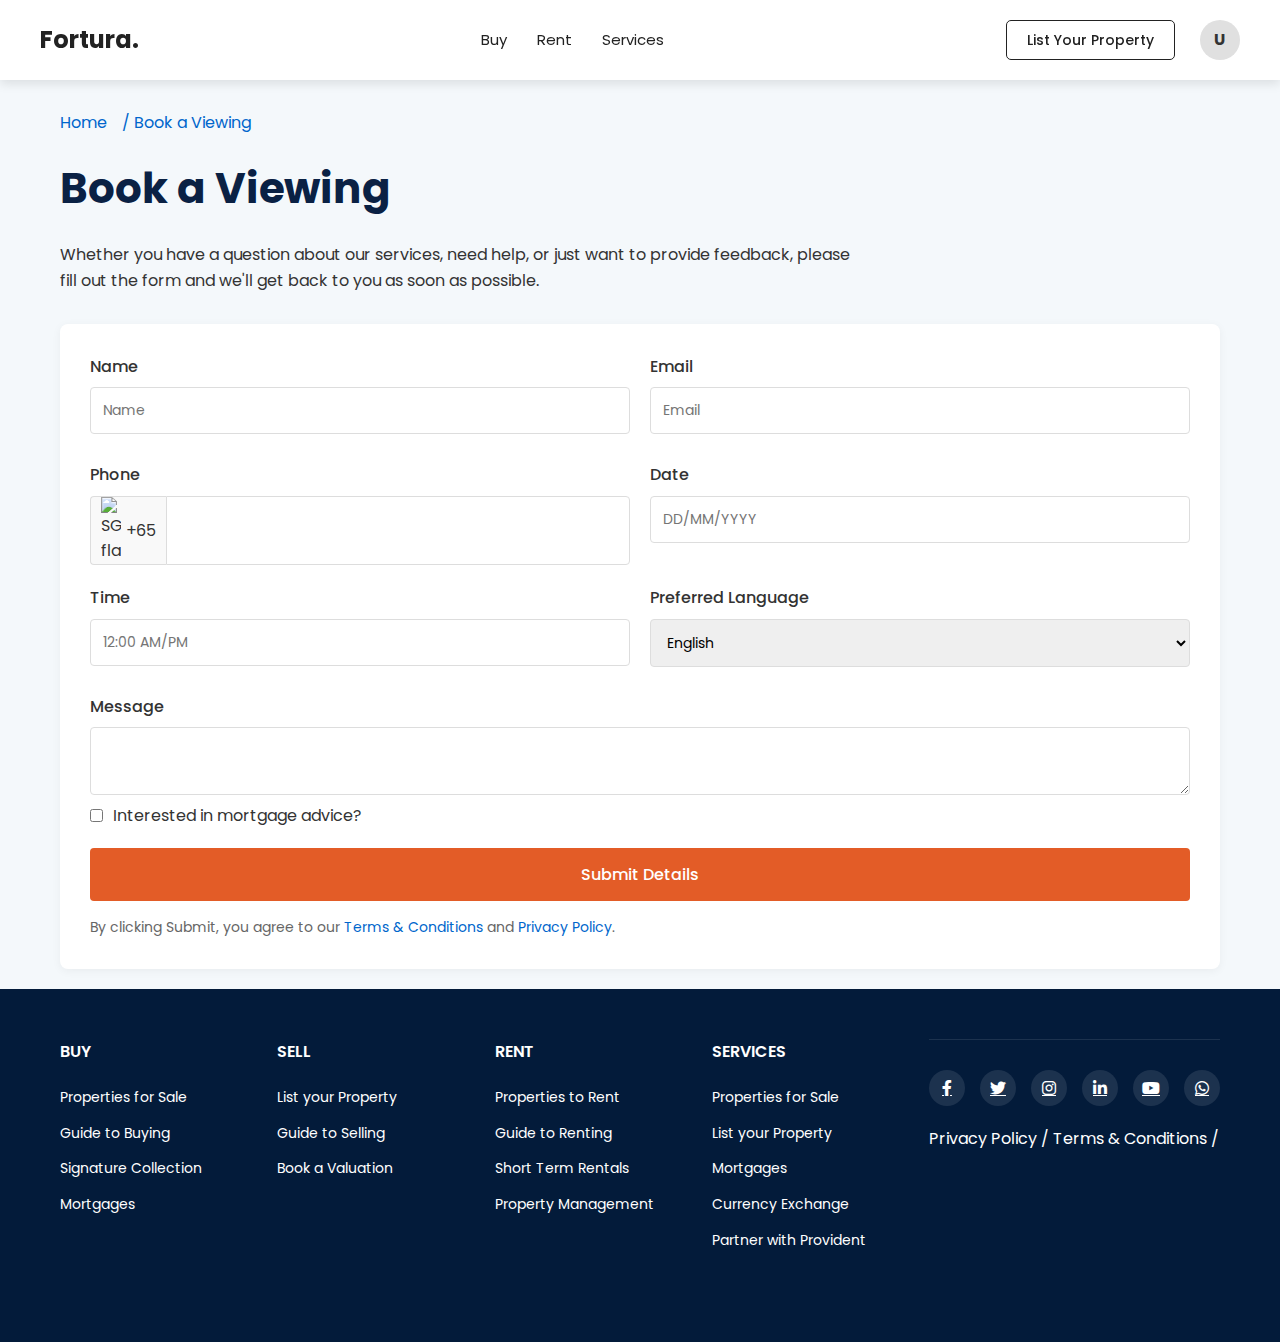
==== book_viewing.html @ c56c371a "website upload" ====
<!DOCTYPE html>
<html lang="en">
<head>
    <meta charset="UTF-8">
    <meta name="viewport" content="width=device-width, initial-scale=1.0">
    <link href="https://fonts.googleapis.com/css2?family=Poppins:wght@300;400;500;600;700&display=swap" rel="stylesheet">
    <link rel="stylesheet" href="https://cdnjs.cloudflare.com/ajax/libs/font-awesome/6.0.0/css/all.min.css">


    <title>Book a Viewing</title>
    <style>
        * {
            margin: 0;
            padding: 0;
            box-sizing: border-box;
            font-family: 'Poppins', sans-serif;
        }
        
        body {
            background-color: #f4f8fb;
            color: #333;
            line-height: 1.6;
        }

        header {
    display: flex;
    justify-content: space-between;
    align-items: center;
    padding: 20px 40px;
    background: white;
    position: fixed;
    width:100%;
    top: 0;
    z-index: 1000;
    box-shadow: 0px 4px 10px rgba(0, 0, 0, 0.1);
    transition: background 0.3s ease-in-out;
}

.prop-logo {
    font-size: 24px;
    font-weight: 700;
    color: #222;
    transition: color 0.3s ease;
    text-decoration: none;
}

nav ul {
    list-style: none;
    display: flex;
    gap: 30px;
    margin: 0;
    padding: 0;
}

nav ul li {
    position: relative;
}

nav ul li a {
    text-decoration: none;
    color: #222;
    font-weight: 400;
    font-size: 15px;
    transition: 0.3s;
    padding-bottom: 25px;
}

header:hover nav ul li a:hover,
.scrolled nav ul li a:hover {
    color: #FF6B35;
}

nav ul li a.prop-active {
    color: #FF6B35;
    border-bottom: 2px solid #FF6B35;
}

.scrolled nav ul li a.prop-active {
    color: #FF6B35;
}

/* Dropdown Menu */
.prop-dropdown {
    position: relative;
}

.prop-dropdown-menu {
    position: absolute;
    top: 100%;
    left: -20px;
    background: white;
    width: 850px;
    border-radius: 10px;
    box-shadow: 0 5px 15px rgba(0, 0, 0, 0.1);
    opacity: 0;
    visibility: hidden;
    transform: translateY(10px);
    transition: all 0.3s ease;
    z-index: 1001;
    margin-top: 37px;
}

.prop-dropdown:hover .prop-dropdown-menu {
    opacity: 1;
    visibility: visible;
    transform: translateY(0);
}

.prop-dropdown-content {
    display: flex;
    padding: 20px;
}

.prop-dropdown-left {
    flex: 1;
    padding: 10px 20px;
}

.prop-dropdown-right {
    width: 40%;
}

.prop-dropdown-left h3 {
    font-size: 20px;
    font-weight: 600;
    color: #333;
    margin-top: 0;
    margin-bottom: 20px;
}

.prop-dropdown-left h4 {
    font-size: 14px;
    font-weight: 500;
    color: #888;
    margin-top: 25px;
    margin-bottom: 10px;
    text-transform: uppercase;
}

.prop-property-types,
.prop-buyer-resources {
    list-style: none;
    padding: 0;
    margin: 0;
    display: grid;
    grid-template-columns: repeat(2, 1fr);
    grid-gap: 10px;
}

.prop-property-types li,
.prop-buyer-resources li {
    margin-bottom: 8px;
}

.prop-property-types li a,
.prop-buyer-resources li a {
    text-decoration: none;
    color: #333;
    font-size: 14px;
    font-weight: 400;
    transition: 0.2s;
    padding: 0;
    display: flex;
    align-items: center;
}

.prop-property-types li a:hover,
.prop-buyer-resources li a:hover {
    color: #FF6B35;
}

.prop-property-types li a i {
    margin-right: 8px;
    color: #666;
    width: 16px;
    text-align: center;
}

/* Signature Card */
.prop-signature-card {
    height: 100%;
    background: url('signature-property.jpg') no-repeat center center/cover;
    border-radius: 8px;
    overflow: hidden;
    position: relative;
    display: flex;
    align-items: flex-end;
    min-height: 300px;
}

.prop-overlay-text {
    padding: 20px;
    color: white;
    position: relative;
    z-index: 2;
    width: 100%;
    background: linear-gradient(to top, rgba(0,0,0,0.7), transparent);
    padding-top: 60px;
}

.prop-signature-title {
    font-size: 18px;
    font-weight: 500;
    font-style: italic;
    margin-bottom: 5px;
}

.prop-overlay-text h3 {
    font-size: 24px;
    font-weight: 600;
    margin: 5px 0 15px 0;
}

.prop-signature-btn {
    display: inline-block;
    background: #FF6B35;
    color: white;
    border: none;
    padding: 10px 25px;
    border-radius: 5px;
    font-weight: 500;
    text-decoration: none;
    transition: 0.3s;
}

.prop-signature-btn:hover {
    background: #e85a20;
}

/* Service Dropdown */
.prop-dropdown-services {
    width: 100%;
    padding: 10px 20px;
}

.prop-services-grid {
    display: grid;
    grid-template-columns: repeat(2, 1fr);
    grid-gap: 10px;
    margin-top: 15px;
}

.prop-service-item {
    display: flex;
    align-items: center;
    gap: 12px;
}

.prop-service-icon {
    width: 36px;
    height: 36px;
    display: flex;
    align-items: center;
    justify-content: center;
    background: #f0f4f8;
    border-radius: 50%;
}

.prop-service-icon i {
    color: #555;
    font-size: 16px;
}

.prop-service-text a {
    text-decoration: none;
    color: #333;
    font-size: 14px;
    font-weight: 500;
    transition: 0.2s;
}

.prop-service-text a:hover {
    color: #FF6B35;
}

.prop-header-right {
    display: flex;
    align-items: center;
    gap: 25px;
}
.user-circle {
    background-color: #e0e0e0;
    color: #333;
    width: 40px;
    height: 40px;
    border-radius: 50%;
    text-align: center;
    line-height: 40px;
    font-weight: bold;
    cursor: pointer;
    user-select: none;
  }

  
.user-menu-container {
    position: relative;
    display: inline-block;
  }

  .user-dropdown {
    display: none;
    position: absolute;
    top: 48px;
    right: 0;
    background-color: #fff;
    border: 1px solid #ddd;
    border-radius: 6px;
    box-shadow: 0 4px 10px rgba(0, 0, 0, 0.1);
    z-index: 999;
    min-width: 120px;
  }

  .user-dropdown a {
    display: block;
    padding: 10px 15px;
    text-decoration: none;
    color: #000000;
    font-size: 14px;
  }

  .user-dropdown a:hover {
    background-color: #f5f5f5;
  }

  .list-property-btn {
    background: transparent;
    text-decoration: none;
    color: #222;
    border: 1px solid #222;
    padding: 8px 20px;
    font-size: 14px;
    font-weight: 500;
    cursor: pointer;
    border-radius: 5px;
    transition: 0.3s;
}

.prop-login-btn {
    background: transparent;
    text-decoration: none;
    color: #222;
    border: 1px solid #222;
    padding: 8px 20px;
    font-size: 14px;
    font-weight: 500;
    cursor: pointer;
    border-radius: 5px;
    transition: 0.3s;
}

.prop-login-btn:hover {
    background: rgba(255, 255, 255, 0.1);
}

.prop-login-btn:hover, 
.prop-login-btn:hover {
    background: rgba(0, 0, 0, 0.05);
}

/* Hide mobile header by default */
.prop-mobile-header,
.prop-mobile-menu {
  display: none;
}
/* Show on small screens only */
@media (max-width: 425px) {
  header { /* Add this class to your existing desktop header if not already */
    display: none;
  }

  .prop-mobile-header {
    position: fixed;
    top: 0;
    width: 100%;
    z-index: 1000;
    display: flex;
    justify-content: space-between;
    align-items: center;
    padding: 10px 16px;
    background: white;
    border-bottom: 1px solid #eee;
  }

  .prop-logo {
    font-size: 20px;
    font-weight: bold;
    color: #0a2342;
  }

  .prop-logo .dot {
    color: orange;
  }

  .prop-mobile-header-right i {
    font-size: 22px;
    color: #0a2342;
    margin-left: 16px;
    cursor: pointer;
  }

  .prop-mobile-menu {
    display: none;
    position: fixed;
    top: 60px; /* ← move it down by 60px from the top of the screen */
    width: 100%;
    flex-direction: column;
    background: white;
    padding: 0 16px;
    z-index: 9999;
  }

  .prop-mobile-menu-item {
    padding: 12px 16px;
    font-weight: 500;
    cursor: pointer;
    display: flex;
    justify-content: space-between;
    align-items: center;
    border-bottom: 1px solid #ddd;
  }
  .prop-mobile-menu.open {
    display: flex;
  }

  .prop-submenu {
    max-height: 0;
    overflow: hidden;
    transition: max-height 0.4s ease;
    padding-left: 16px;
    font-size: 15px;
  }
  
  .prop-submenu a {
    display: block;
    padding: 8px 0;
    border-bottom: 1px solid #f0f0f0;
    color: #333;
    text-decoration: none;
    transition: color 0.3s;
  }
  
  .prop-submenu a:hover {
    color: #1a73e8;
  }

  .prop-mobile-menu-item[href] {
    text-decoration: none;
    color: inherit; /* keeps color consistent with div items */
  }
  
}


        
        .container {
 
            max-width: 1200px;
            margin: 0 auto;
            margin-top: 7%;
            padding: 20px;
        }
        
        .navigation {
            display: flex;
            align-items: center;
            margin-bottom: 20px;
        }
        
        .nav-links {
            display: flex;
        }
        
        .nav-links a {
            color: #0066cc;
            text-decoration: none;
            margin-right: 15px;
        }
        
        .page-title {
            font-size: 42px;
            color: #0a2144;
            margin-bottom: 20px;
            font-weight: bold;
        }
        
        .intro-text {
            font-size: 16px;
            margin-bottom: 30px;
            max-width: 800px;
        }
        
        .form-container {
            display: flex;
            gap: 30px;
        }
        
        .form-section {
            flex: 1;
            background: white;
            border-radius: 8px;
            padding: 30px;
            box-shadow: 0 2px 10px rgba(0, 0, 0, 0.05);
        }
        
        .property-image {
            flex: 1;
            border-radius: 8px;
            overflow: hidden;
            position: relative;
        }
        
        .property-image img {
            width: 100%;
            height: 100%;
            object-fit: cover;
        }
        
        .property-details {
            position: absolute;
            bottom: 0;
            left: 0;
            right: 0;
            background: white;
            padding: 20px;
        }
        
        .form-row {
            display: flex;
            gap: 20px;
            margin-bottom: 20px;
        }
        
        .form-group {
            flex: 1;
        }
        
        .form-group label {
            display: block;
            margin-bottom: 8px;
            font-weight: 500;
        }
        
        .form-control {
            width: 100%;
            padding: 12px;
            border: 1px solid #ddd;
            border-radius: 4px;
            font-size: 14px;
        }
        
        .phone-input {
            display: flex;
        }
        
        .country-code {
            display: flex;
            align-items: center;
            padding: 0 10px;
            border: 1px solid #ddd;
            border-right: none;
            border-radius: 4px 0 0 4px;
            background-color: #f9f9f9;
        }
        
        .phone-input input {
            border-radius: 0 4px 4px 0;
        }
        
        .flag {
            width: 20px;
            margin-right: 5px;
        }
        
        .checkbox-group {
            display: flex;
            align-items: center;
            margin-bottom: 20px;
        }
        
        .checkbox-group input {
            margin-right: 10px;
        }
        
        .submit-button {
            background-color: #e35c27;
            color: white;
            border: none;
            padding: 14px;
            border-radius: 4px;
            font-size: 16px;
            cursor: pointer;
            width: 100%;
            font-weight: 500;
        }
        
        .terms-text {
            font-size: 14px;
            color: #666;
            margin-top: 15px;
        }
        
        .terms-text a {
            color: #0066cc;
            text-decoration: none;
        }
        
        /* Error message styling to match form layout */
.error-message {
  color: #e63946;
  font-size: 12px;
  font-weight: 400;
  margin-top: 4px;
  margin-bottom: 8px;
  display: block;
}

/* Form validation visual feedback */
input.error, select.error, textarea.error {
  border-color: #e63946;
  background-color: rgba(230, 57, 70, 0.05);
}


/* Confirmation message styling to match exact form dimensions */
.confirmation-message {
  position: absolute;
  top: 0;
  left: 0;
  right: 0;
  bottom: 0;
  background-color: rgba(255, 255, 255, 0.98);
  border-radius: 5px;
  display: flex;
  align-items: center;
  justify-content: center;
  z-index: 10;
  box-shadow: 0 2px 8px rgba(0, 0, 0, 0.1);
}

.confirmation-content {
  text-align: center;
  padding: 2rem;
  width: 100%;
  max-width: 500px;
}

.confirmation-content svg {
  margin-bottom: 1.5rem;
}

.confirmation-content h3 {
  color: #333;
  margin-bottom: 0.8rem;
  font-size: 1.4rem;
  font-weight: 600;
}

.confirmation-content p {
  color: #555;
  margin-bottom: 1.8rem;
  line-height: 1.5;
}

.close-btn {
  padding: 0.6rem 2rem;
  background-color: #e86a33;
  color: white;
  border: none;
  border-radius: 4px;
  cursor: pointer;
  font-weight: 500;
  transition: background-color 0.2s;
  font-size: 16px;
}

.close-btn:hover {
  background-color: #d55a27;
}
      
        
  @media (max-width: 768px) {
    .container{
      margin-top: 70px;
    }
    .form-container {
          flex-direction: column;
    }
            
    .form-row {
        flex-direction: column;
     }
}

        
  /*footer*/
  .footer {
    background-color: #031b3a;
    color: #ffffff;
    padding: 50px 0 20px;
    font-family: Arial, sans-serif;
  }
  
  .footer-container {
    max-width: 1200px;
    margin: 0 auto;
    padding: 0 20px;
  }
  
  /* Main Navigation Section */
  .footer-navigation {
    display: flex;
    flex-wrap: wrap;
    justify-content: space-between;
    margin-bottom: 40px;
  }
  
  .footer-column {
    width: 16%;
    min-width: 150px;
    margin-bottom: 20px;
  }
  
  .footer-heading {
    font-size: 16px;
    font-weight: 600;
    margin-bottom: 20px;
    color: #ffffff;
  }
  
  .footer-links {
    list-style: none;
    padding: 0;
    margin: 0;
  }
  
  .footer-links li {
    margin-bottom: 10px;
  }
  
  .footer-links a {
    color: #ffffff;
    text-decoration: none;
    font-size: 14px;
    transition: color 0.2s ease;
  }
  
  .footer-links a:hover {
    color: #cccccc;
  }
  
  .footer-bottom {
    padding-top: 30px;
    border-top: 1px solid rgba(255, 255, 255, 0.1);
  }
  
  /* Logo Section */
  .footer-logo {
    margin-bottom: 20px;
  }
  
  
  
  /* Social Media Links */
  .social-links {
    display: flex;
    gap: 15px;
    margin-bottom: 20px;
  }
  
  .social-icon {
    display: flex;
    align-items: center;
    justify-content: center;
    width: 36px;
    height: 36px;
    border-radius: 50%;
    background-color: rgba(255, 255, 255, 0.1);
    color: #ffffff;
    transition: background-color 0.2s ease;
  }
  
  .social-icon:hover {
    background-color: rgba(255, 255, 255, 0.2);
  }
  
  /* Legal/Settings Section */
  
  .legal-links {
    margin-bottom: 20px;
  }
  
  .legal-links a {
    color: #ffffff;
    text-decoration: none;
  }
  
    </style>
</head>
<body>
    <header>
        <a href="lgdin_hero.html" class="prop-logo">Fortura.</a>
<nav>
  <ul>
    <li class="prop-nav-item prop-dropdown">
      <a href="#">Buy</a>
      <div class="prop-dropdown-menu">
        <div class="prop-dropdown-content">
          <div class="prop-dropdown-left">
            <h3>Properties for Sale in Dubai</h3>
            <h4>Properties by Type</h4>
            <ul class="prop-property-types">
                <li><a href="apt_property_page.html"><i class="fas fa-building"></i> Apartments</a></li>
                <li><a href="villas_property_page.html"><i class="fas fa-home"></i> Villas</a></li>
                <li><a href="townhouse_property_page.html"><i class="fas fa-city"></i> Townhouses</a></li>
                <li><a href="penthouse_property_page.html"><i class="fas fa-hotel"></i> Penthouses</a></li>
                <li><a href="commercial_property_page.html"><i class="fas fa-store"></i> Commercial</a></li>
                <li><a href="all_property_page.html"><i class="fas fa-th-large"></i> See All Properties</a></li>
            </ul>
            <h4>Buyer Resources</h4>
            <ul class="prop-buyer-resources">
              <li><a href="buyer_guide.html">Buyer's Guide</a></li>
              <li><a href="mortage.html">Mortgage</a></li>
              <li><a href="all_property_page.html">Signature by Fortura</a></li>
              <li><a href="#">Snagging & Inspection</a></li>
            </ul>
          </div>
          <div class="prop-dropdown-right">
            <div class="prop-signature-card">
              <div class="prop-overlay-text">
                <div class="prop-signature-title">Signature</div>
                <h3>Signature Collection</h3>
                <a href="all_property_page.html" class="prop-signature-btn">Explore Signature</a>
              </div>
            </div>
          </div>
        </div>
      </div>
    </li>

    <li class="prop-nav-item prop-dropdown">
      <a href="#">Rent</a>
      <div class="prop-dropdown-menu">
        <div class="prop-dropdown-content">
          <div class="prop-dropdown-left">
            <h3>Properties for Rent in Dubai</h3>
            <h4>Properties by Type</h4>
            <ul class="prop-property-types">
              <li><a href="apt_property_page.html"><i class="fas fa-building"></i> Apartments</a></li>
              <li><a href="villas_property_page.html"><i class="fas fa-home"></i> Villas</a></li>
              <li><a href="townhouse_property_page.html"><i class="fas fa-city"></i> Townhouses</a></li>
              <li><a href="penthouse_property_page.html"><i class="fas fa-hotel"></i> Penthouses</a></li>
              <li><a href="commercial_property_page.html"><i class="fas fa-store"></i> Commercial</a></li>
              <li><a href="all_property_page.html"><i class="fas fa-th-large"></i> See All Rental Properties</a></li>
            </ul>
            <h4>Tenant Resources</h4>
            <ul class="prop-buyer-resources">
              <li><a href="tenant_guide.html">Tenant's Guide</a></li>
              <li><a href="#">Property Management</a></li>
              <li><a href="#">Rental Laws & Regulations</a></li>
            </ul>
          </div>
          <div class="prop-dropdown-right">
            <div class="prop-signature-card">
              <div class="prop-overlay-text">
                <div class="prop-signature-title">Premium</div>
                <h3>Luxury Rentals</h3>
                <a href="all_property_page.html" class="prop-signature-btn">Explore Luxury</a>
              </div>
            </div>
          </div>
        </div>
      </div>
    </li>

    <li class="prop-nav-item prop-dropdown">
      <a href="#">Services</a>
      <div class="prop-dropdown-menu">
        <div class="prop-dropdown-content">
          <div class="prop-dropdown-services">
            <h3>Our Services</h3>
            <div class="prop-services-grid">
              <div class="prop-service-item">
                <div class="prop-service-icon"><i class="fas fa-building"></i></div>
                <div class="prop-service-text"><a href="#">Property Management</a></div>
              </div>
              <div class="prop-service-item">
                <div class="prop-service-icon"><i class="fas fa-clipboard-check"></i></div>
                <div class="prop-service-text"><a href="#">Property Snagging</a></div>
              </div>
              <div class="prop-service-item">
                <div class="prop-service-icon"><i class="fas fa-list"></i></div>
                <div class="prop-service-text"><a href="list_property.html">List Your Property</a></div>
              </div>
              <div class="prop-service-item">
                <div class="prop-service-icon"><i class="fas fa-handshake"></i></div>
                <div class="prop-service-text"><a href="#">Partner Program</a></div>
              </div>
              <div class="prop-service-item">
                <div class="prop-service-icon"><i class="fas fa-money-bill-wave"></i></div>
                <div class="prop-service-text"><a href="mortage.html">Mortgages</a></div>
              </div>
              <div class="prop-service-item">
                <div class="prop-service-icon"><i class="fas fa-exchange-alt"></i></div>
                <div class="prop-service-text"><a href="#">Currency Exchange</a></div>
              </div>
              <div class="prop-service-item">
                <div class="prop-service-icon"><i class="fas fa-file-contract"></i></div>
                <div class="prop-service-text"><a href="#">Conveyancing</a></div>
              </div>
              <div class="prop-service-item">
                <div class="prop-service-icon"><i class="fas fa-building"></i></div>
                <div class="prop-service-text"><a href="#">PRYPCO</a></div>
              </div>
              <div class="prop-service-item">
                <div class="prop-service-icon"><i class="fas fa-home"></i></div>
                <div class="prop-service-text"><a href="#">Short Term Rentals</a></div>
              </div>
              <div class="prop-service-item">
                <div class="prop-service-icon"><i class="fas fa-globe"></i></div>
                <div class="prop-service-text"><a href="#">Ethnovate</a></div>
              </div>
            </div>
          </div>
        </div>
      </div>
    </li>
  </ul>
</nav>
<div class="prop-header-right">
    <a href="list_property.html" class="list-property-btn">List Your Property</a>
    <div class="user-menu-container">
        <div class="user-circle" id="userInitial">U</div>
        <div class="user-dropdown" id="userDropdown">
          <a href="index.html" id="logoutBtn">Logout</a>
        </div>
      </div>
</div>

      </header>

      
    <!-- Mobile Header (hidden by default on desktop) -->
<div class="prop-mobile-header">
  <div class="prop-mobile-header-left">
    <a href="lgdin_hero.html" <span class="prop-logo">Fortura<span class="dot">.</span></span></a>
  </div>
  <div class="prop-mobile-header-right">
    <!-- Mobile User Menu -->
<div class="user-menu-container mobile-only">
  <div class="user-circle" id="mobileUserInitial">?</div>
  <div class="user-dropdown" id="mobileUserDropdown">
    <a href="index.html" id="mobileLogoutBtn">Logout</a>
  </div>
</div>

    <i class="fas fa-bars prop-hamburger" id="prop-hamburger-toggle"></i>
  </div>
</div>

<!-- Mobile Menu (toggle visibility with JS or CSS) -->
<div class="prop-mobile-menu" id="prop-mobile-menu">
  <div class="prop-mobile-menu-item" data-target="buySubMenu">
    Buy <span class="plus">+</span>
  </div>
  <div class="prop-submenu" id="buySubMenu">
    <a href="apt_property_page.html">Apartments</a>
    <a href="villas_property_page.html">Villas</a>
    <a href="townhouse_property_page.html">Townhouses</a>
    <a href="penthouse_property_page.html">Penthouses</a>
    <a href="commercial_property_page.html">Commercial</a>
    <a href="all_property_page.html">See All Properties</a>
    <a href="buyer_guide.html">Buyer's Guide</a>
    <a href="mortage.html">Mortgage</a>
    
  </div>
  

  <div class="prop-mobile-menu-item" data-target="rentSubMenu">
    Rent <span class="plus">+</span>
  </div>
  <div class="prop-submenu" id="rentSubMenu">
      <a href="apt_property_page.html">Apartments</a>
      <a href="villas_property_page.html">Villas</a>
      <a href="townhouse_property_page.html">Townhouses</a>
      <a href="penthouse_property_page.html">Penthouses</a>
      <a href="commercial_property_page.html">Commercial</a>
      <a href="all_property_page.html">See All Properties</a>
      <a href="tenant_guide.html">Tenant's Guide</a>

  </div>

  <div class="prop-mobile-menu-item" data-target="servicesSubMenu">
    Services <span class="plus">+</span>
  </div>
  <div class="prop-submenu" id="servicesSubMenu">
      <a href="list_property.html">List Your Property</a>
      <a href="mortage.html">Mortgages</a>
  </div>
  <a class="prop-mobile-menu-item" href="list_property.html">List Your Property</a>
</div>
      
    <div class="container">
        <div class="navigation">
            <div class="nav-links">
                <a href="lgdin_hero.html">Home</a>
                <a href="#">/    Book a Viewing</a>
            </div>
        </div>
        
        <h1 class="page-title">Book a Viewing</h1>
        
        <p class="intro-text">
            Whether you have a question about our services, need help, or just want to provide feedback, please fill out the form and we'll get back to you as soon as possible.
        </p>
        
        <div class="form-container">
            <div class="form-section">
                <form action="#" method="post" >
                    <div class="form-row">
                        <div class="form-group">
                            <label for="name">Name</label>
                            <input type="text" id="name" class="form-control" placeholder="Name">
                        </div>
                        <div class="form-group">
                            <label for="email">Email</label>
                            <input type="email" id="email" class="form-control" placeholder="Email">
                        </div>
                    </div>
                    
                    <div class="form-row">
                        <div class="form-group">
                            <label for="phone">Phone</label>
                            <div class="phone-input">
                                <div class="country-code">
                                    <img src="https://flagcdn.com/w20/sg.png" alt="SG flag" class="flag">
                                    +65
                                </div>
                                <input type="tel" id="phone" class="form-control">
                            </div>
                        </div>
                        <div class="form-group">
                            <label for="date">Date</label>
                            <input type="text" id="date" class="form-control" placeholder="DD/MM/YYYY">
                        </div>
                    </div>
                    
                    <div class="form-row">
                        <div class="form-group">
                            <label for="time">Time</label>
                            <input type="text" id="time" class="form-control" placeholder="12:00 AM/PM">
                        </div>
                        <div class="form-group">
                            <label for="language">Preferred Language</label>
                            <select id="language" class="form-control">
                                <option value="english">English</option>
                                <option value="arabic">Chinese</option>
                                <option value="hindi">Malay</option>
                            </select>
                        </div>
                    </div>
                    
                    <div class="form-group">
                        <label for="message">Message</label>
                        <textarea id="message" class="form-control"></textarea>
                    </div>
                    
                    <div class="checkbox-group">
                        <input type="checkbox" id="mortgage">
                        <label for="mortgage">Interested in mortgage advice?</label>
                    </div>
                    
                    <button type="submit" class="submit-button">Submit Details</button>
                    
                    <p class="terms-text">
                        By clicking Submit, you agree to our <a href="#">Terms & Conditions</a> and <a href="#">Privacy Policy</a>.
                    </p>
                    
                    <div id="confirmationMessage" class="confirmation-message" style="display: none;">
                        <div class="confirmation-content">
                          <svg xmlns="http://www.w3.org/2000/svg" width="48" height="48" viewBox="0 0 24 24" fill="none" stroke="#4CAF50" stroke-width="2" stroke-linecap="round" stroke-linejoin="round"><path d="M22 11.08V12a10 10 0 1 1-5.93-9.14"></path><polyline points="22 4 12 14.01 9 11.01"></polyline></svg>
                          <h3>Thank you for reaching out!</h3>
                          <p>Our team will contact you shortly to discuss your real estate needs.</p>
                          <button id="closeConfirmation" class="close-btn">Close</button>
                        </div>
                      </div>
                </form>
            </div>
        </div>
    </div>

    <footer class="footer">
      <div class="footer-container">
        <!-- Main Navigation Section -->
        <div class="footer-navigation">
          <!-- BUY Column -->
          <div class="footer-column">
            <h3 class="footer-heading">BUY</h3>
            <ul class="footer-links">
              <li><a href="all_property_page.html">Properties for Sale</a></li>
              <li><a href="buyer_guide.html">Guide to Buying</a></li>
              <li><a href="all_property_page.html">Signature Collection</a></li>
              <li><a href="mortage.html">Mortgages</a></li>
            </ul>
          </div>
    
          <!-- SELL Column -->
          <div class="footer-column">
            <h3 class="footer-heading">SELL</h3>
            <ul class="footer-links">
              <li><a href="list_property.html">List your Property</a></li>
              <li><a href="/guide-to-selling">Guide to Selling</a></li>
              <li><a href="book_viewing.html">Book a Valuation</a></li>
            </ul>
          </div>
    
          <!-- RENT Column -->
          <div class="footer-column">
            <h3 class="footer-heading">RENT</h3>
            <ul class="footer-links">
              <li><a href="all_property_page.html">Properties to Rent</a></li>
              <li><a href="/guide-to-renting">Guide to Renting</a></li>
              <li><a href="/short-term-rentals">Short Term Rentals</a></li>
              <li><a href="/property-management-rent">Property Management</a></li>
            </ul>
          </div>
    
          <!-- SERVICES Column -->
          <div class="footer-column">
            <h3 class="footer-heading">SERVICES</h3>
            <ul class="footer-links">
              <li><a href="all_property_page.html">Properties for Sale</a></li>
              <li><a href="list_property.html">List your Property</a></li>
              <li><a href="mortage.html">Mortgages</a></li>
              <li><a href="/currency-exchange-services">Currency Exchange</a></li>
              <li><a href="/partner-with-provident">Partner with Provident</a></li>
            </ul>
          </div>
    
        
        <!-- Bottom Footer Section -->
        <div class="footer-bottom">
  
          <!-- Social Media Links -->
          <div class="social-links">
            <a href="#" class="social-icon"><i class="fab fa-facebook-f"></i></a>
            <a href="#" class="social-icon"><i class="fab fa-twitter"></i></a>
            <a href="#" class="social-icon"><i class="fab fa-instagram"></i></a>
            <a href="#" class="social-icon"><i class="fab fa-linkedin-in"></i></a>
            <a href="#" class="social-icon"><i class="fab fa-youtube"></i></a>
            <a href="#" class="social-icon"><i class="fab fa-whatsapp"></i></a>
          </div>
          
          <!-- Legal/Settings Section -->
          <div class="footer-legal">
            <div class="legal-links">
              <a href="/privacy-policy">Privacy Policy</a> / 
              <a href="/terms-conditions">Terms & Conditions</a> / 
            </div>
      
            </div>
          </div>
        </div>
      </div>
    </footer>
    
      <script>
       //logout
  let dropdown, mobileDropdown;

document.addEventListener("DOMContentLoaded", () => {
  // Desktop
  const userCircle = document.getElementById("userInitial");
  dropdown = document.getElementById("userDropdown");

  if (userCircle && dropdown) {
    userCircle.addEventListener("click", (e) => {
      e.stopPropagation();
      const isVisible = dropdown.style.display === "block";
      dropdown.style.display = isVisible ? "none" : "block";
      if (mobileDropdown) mobileDropdown.style.display = "none"; // Close mobile dropdown
    });
  }

  // Mobile
  const mobileUserCircle = document.getElementById("mobileUserInitial");
  mobileDropdown = document.getElementById("mobileUserDropdown");

  if (mobileUserCircle && mobileDropdown) {
    mobileUserCircle.addEventListener("click", (e) => {
      e.stopPropagation();
      const isVisible = mobileDropdown.style.display === "block";
      mobileDropdown.style.display = isVisible ? "none" : "block";
      if (dropdown) dropdown.style.display = "none"; // Close desktop dropdown
    });
  }

  //profile

  const username = localStorage.getItem("username");
  if (username) {
    const initial = username.trim().charAt(0).toUpperCase();
    if (userCircle) userCircle.textContent = initial;
    if (mobileUserCircle) mobileUserCircle.textContent = initial;
  }
});

// Close all dropdowns on outside click
document.addEventListener("click", (e) => {
  if (!e.target.closest(".user-menu-container")) {
    if (dropdown) dropdown.style.display = "none";
    if (mobileDropdown) mobileDropdown.style.display = "none";
  }
});

//hamburger toggle
  document.addEventListener("DOMContentLoaded", function () {
    const hamburger = document.querySelector(".prop-hamburger");
    const mobileMenu = document.querySelector(".prop-mobile-menu");

    if (hamburger && mobileMenu) {
      hamburger.addEventListener("click", () => {
        mobileMenu.classList.toggle("open");
      });
    }
  });


  document.querySelectorAll('.prop-mobile-menu-item[data-target]').forEach(item => {
  item.addEventListener('click', () => {
    const targetId = item.getAttribute('data-target');
    const submenu = document.getElementById(targetId);
    const plus = item.querySelector('.plus');
    const isOpen = item.classList.contains("open");

    // Close all submenus
    document.querySelectorAll('.prop-submenu').forEach(sub => {
      sub.style.maxHeight = null;
    });

    // Reset all toggles
    document.querySelectorAll('.prop-mobile-menu-item[data-target]').forEach(i => {
      i.classList.remove("open");
      const plusEl = i.querySelector('.plus');
      if (plusEl) plusEl.textContent = "+";
    });

    // Open the clicked one
    if (!isOpen) {
      submenu.style.maxHeight = submenu.scrollHeight + "px";
      item.classList.add("open");
      if (plus) plus.textContent = "−";
    }
  });
});

          
          document.addEventListener('DOMContentLoaded', function() {
  const form = document.querySelector('form');
  const confirmationMessage = document.getElementById('confirmationMessage');
  const closeConfirmation = document.getElementById('closeConfirmation');
  
  // Add error message elements after each input
  const inputFields = ['name', 'email', 'phone', 'date', 'time'];
  inputFields.forEach(field => {
    const input = document.getElementById(field);
    const errorSpan = document.createElement('span');
    errorSpan.id = field + 'Error';
    errorSpan.className = 'error-message';
    errorSpan.style.color = '#FF3B30';
    errorSpan.style.fontSize = '12px';
    errorSpan.style.display = 'block';
    errorSpan.style.marginTop = '5px';
    input.parentNode.appendChild(errorSpan);
  });
  
  // Form validation function
  function validateForm() {
    let isValid = true;
    
    // Clear previous error messages
    document.querySelectorAll('.error-message').forEach(error => {
      error.textContent = '';
    });
    
    // Validate name
    const nameInput = document.getElementById('name');
    if (nameInput.value.trim() === '') {
      document.getElementById('nameError').textContent = 'Name is required';
      isValid = false;
    }
    
    // Validate email
    const emailInput = document.getElementById('email');
    const emailPattern = /^[^\s@]+@[^\s@]+\.[^\s@]+$/;
    if (!emailPattern.test(emailInput.value)) {
      document.getElementById('emailError').textContent = 'Please enter a valid email address';
      isValid = false;
    }
    
    // Validate phone
    const phoneInput = document.getElementById('phone');
    const phonePattern = /^\d{8,15}$/;
    if (!phonePattern.test(phoneInput.value)) {
      document.getElementById('phoneError').textContent = 'Please enter a valid phone number';
      isValid = false;
    }
    
    // Validate date
    const dateInput = document.getElementById('date');
    if (dateInput.value.trim() === '') {
      document.getElementById('dateError').textContent = 'Date is required';
      isValid = false;
    }
    
    // Validate time
    const timeInput = document.getElementById('time');
    if (timeInput.value.trim() === '') {
      document.getElementById('timeError').textContent = 'Time is required';
      isValid = false;
    }
    
    return isValid;
  }
  
  // Form submission handler
  form.addEventListener('submit', function(e) {
    e.preventDefault();
    
    if (validateForm()) {
      // Show confirmation message
      confirmationMessage.style.display = 'flex';
      
      // Reset form
      form.reset();
    }
  });
  
  // Close confirmation message and redirect
  closeConfirmation.addEventListener('click', function() {
    confirmationMessage.style.display = 'none';
    // Redirect to another page
    window.location.href = 'all_property_page.html'; 
  });
});



    </script>
        
</body>
</html>
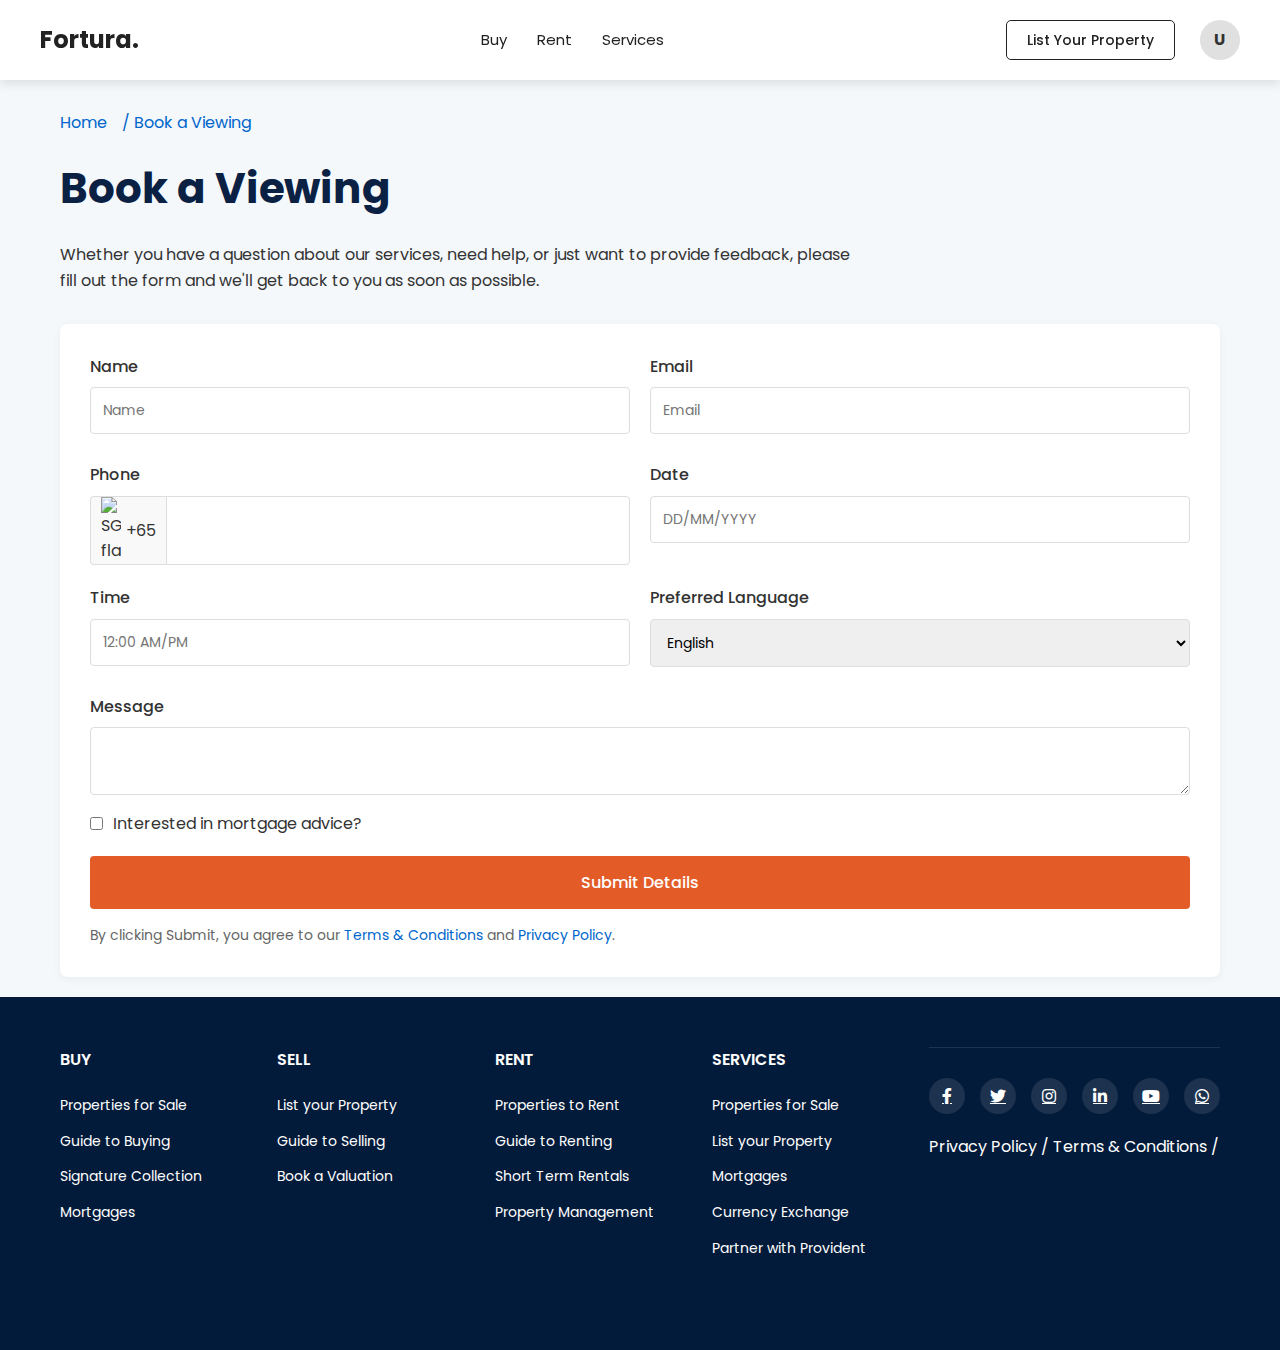
==== commit 682b6287: "Update book_viewing.html" ====
--- a/book_viewing.html
+++ b/book_viewing.html
@@ -1061,7 +1061,7 @@
                     
                     <div class="form-group">
                         <label for="message">Message</label>
-                        <textarea id="message" class="form-control"></textarea>
+                        <textarea id="message" class="form-control" ></textarea>
                     </div>
                     
                     <div class="checkbox-group">
@@ -1254,13 +1254,13 @@
 });
 
           
-          document.addEventListener('DOMContentLoaded', function() {
+document.addEventListener('DOMContentLoaded', function() {
   const form = document.querySelector('form');
   const confirmationMessage = document.getElementById('confirmationMessage');
   const closeConfirmation = document.getElementById('closeConfirmation');
   
   // Add error message elements after each input
-  const inputFields = ['name', 'email', 'phone', 'date', 'time'];
+  const inputFields = ['name', 'email', 'phone', 'date', 'time', 'message']; // Added 'message' here
   inputFields.forEach(field => {
     const input = document.getElementById(field);
     const errorSpan = document.createElement('span');
@@ -1318,7 +1318,14 @@
       document.getElementById('timeError').textContent = 'Time is required';
       isValid = false;
     }
-    
+
+    // Validate message
+    const messageInput = document.getElementById('message');
+    if (messageInput.value.trim() === '') {
+      document.getElementById('messageError').textContent = 'Message is required';
+      isValid = false;
+    }
+
     return isValid;
   }
   
@@ -1348,4 +1355,4 @@
     </script>
         
 </body>
-</html>+</html>
